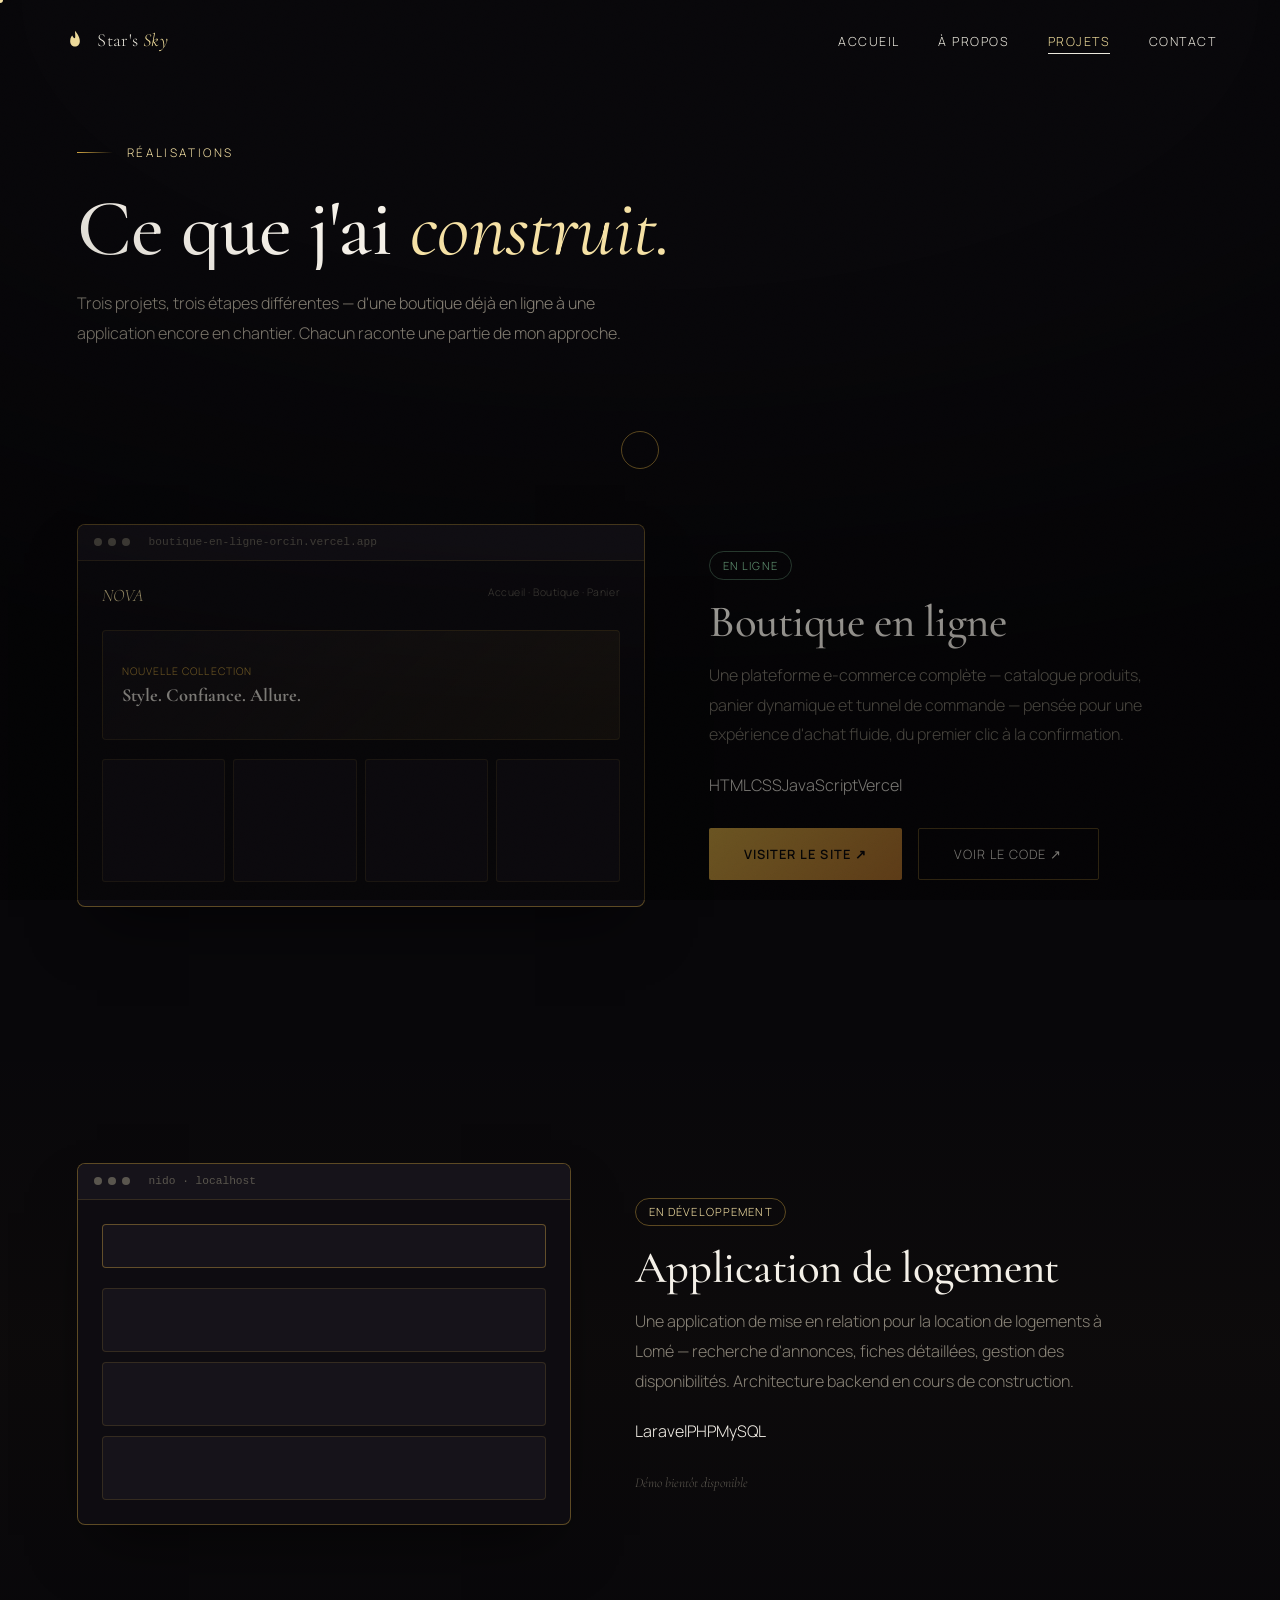
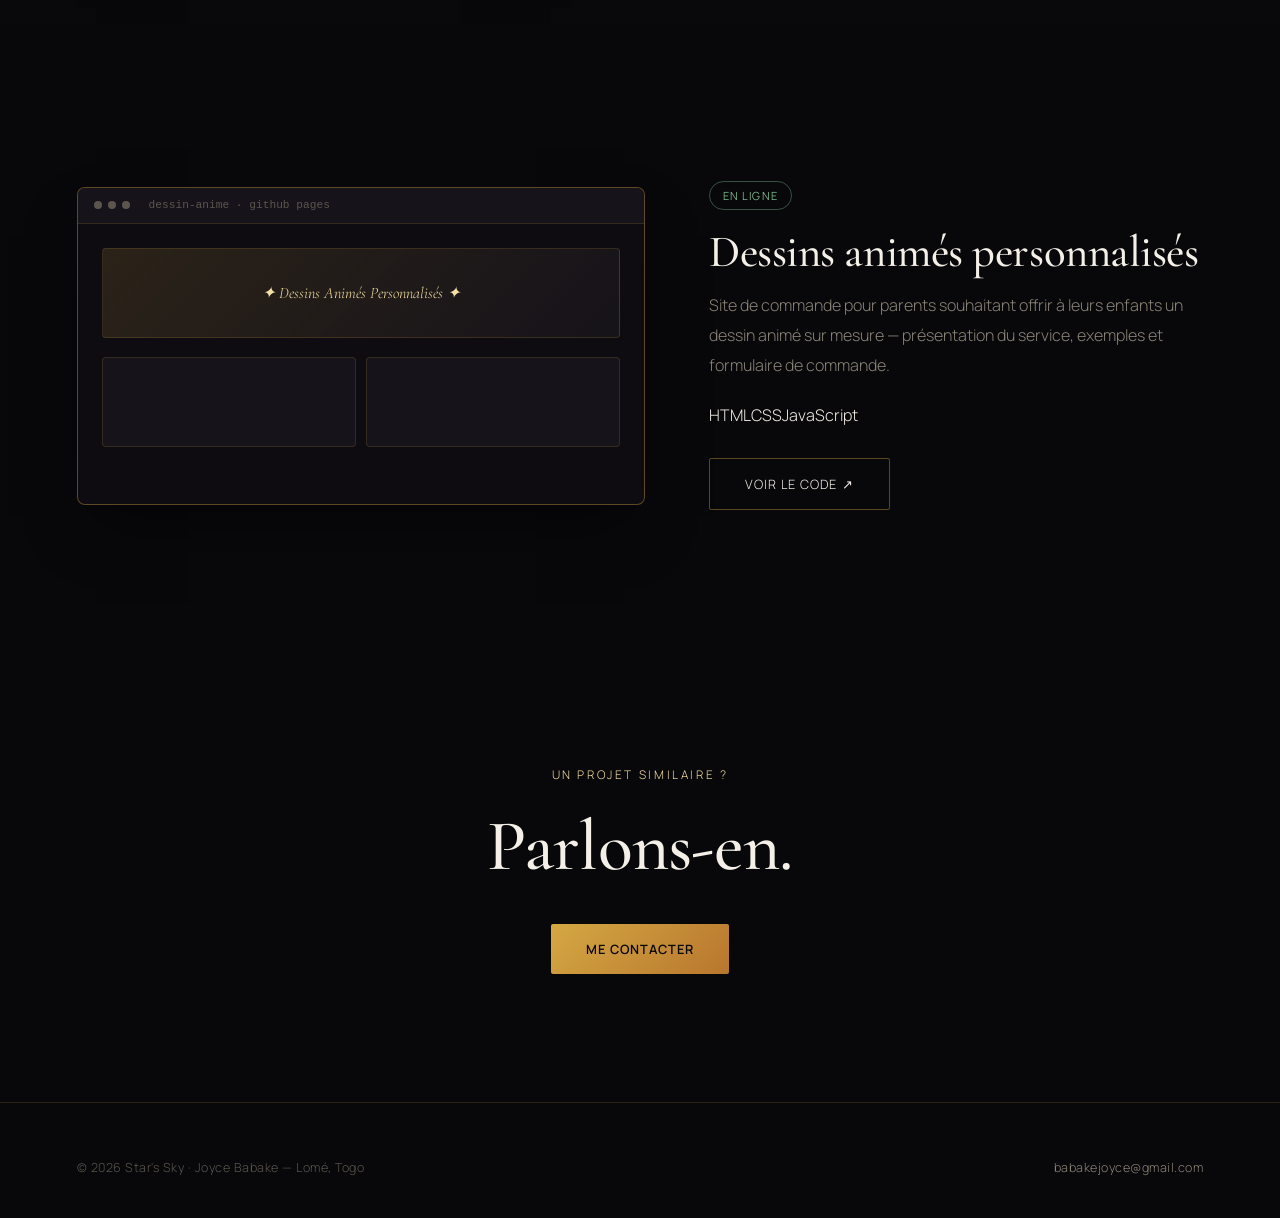
==== projets.html @ 4c0c5c1c "premier commit" ====
<!DOCTYPE html>
<html lang="fr">
<head>
<meta charset="UTF-8">
<meta name="viewport" content="width=device-width, initial-scale=1.0">
<title>Projets — Star's Sky · Joyce Babake</title>
<link rel="stylesheet" href="css/main.css">
</head>
<body>

<div class="grain"></div>
<div class="vignette"></div>
<div class="cursor-dot"></div>
<div class="cursor-ring"></div>
<div class="page-transition"><span class="page-transition-mark">✦</span></div>

<nav class="nav">
  <a href="index.html" class="nav-mark" data-transition>
    <span class="nav-mark-glyph">
      <svg viewBox="0 0 100 100" fill="none">
        <path d="M50 8C50 8 72 32 72 54C72 70 62 80 50 80C38 80 28 70 28 54C28 38 38 30 38 30C38 30 42 42 48 42C54 42 50 22 50 8Z" fill="url(#navgrad3)"/>
        <defs><linearGradient id="navgrad3" x1="28" y1="8" x2="72" y2="80"><stop stop-color="#f5e1a4"/><stop offset="1" stop-color="#b8762e"/></linearGradient></defs>
      </svg>
    </span>
    <span class="nav-mark-text">Star's <em>Sky</em></span>
  </a>
  <ul class="nav-links">
    <li><a href="index.html" data-transition>Accueil</a></li>
    <li><a href="apropos.html" data-transition>À propos</a></li>
    <li><a href="projets.html" data-transition class="active">Projets</a></li>
    <li><a href="contact.html" data-transition>Contact</a></li>
  </ul>
  <button class="nav-burger" aria-label="Menu"><span></span><span></span><span></span></button>
</nav>

<div class="mobile-menu">
  <a href="index.html" data-transition>Accueil</a>
  <a href="apropos.html" data-transition>À propos</a>
  <a href="projets.html" data-transition>Projets</a>
  <a href="contact.html" data-transition>Contact</a>
</div>

<header class="page-hero">
  <div class="eyebrow r" data-delay="100">Réalisations</div>
  <h1 class="display page-hero-title r-mask">
    <span class="line">Ce que j'ai <em>construit.</em></span>
  </h1>
  <p class="lede page-hero-sub r" data-delay="300" style="max-width:560px; margin-top:1.2rem;">
    Trois projets, trois étapes différentes — d'une boutique déjà en ligne à une application encore en chantier. Chacun raconte une partie de mon approche.
  </p>
</header>

<!-- PROJET 1 — BOUTIQUE -->
<section class="section project-feature">
  <div class="project-grid r">
    <div class="project-visual">
      <div class="browser-mock">
        <div class="browser-bar">
          <span class="browser-dot"></span><span class="browser-dot"></span><span class="browser-dot"></span>
          <span class="browser-url">boutique-en-ligne-orcin.vercel.app</span>
        </div>
        <div class="browser-body shop-mock">
          <div class="shop-mock-nav">
            <span class="shop-mock-logo">NOVA</span>
            <span class="shop-mock-links">Accueil · Boutique · Panier</span>
          </div>
          <div class="shop-mock-hero">
            <div class="shop-mock-hero-text">
              <span>Nouvelle collection</span>
              <strong>Style. Confiance. Allure.</strong>
            </div>
          </div>
          <div class="shop-mock-grid">
            <span></span><span></span><span></span><span></span>
          </div>
        </div>
      </div>
    </div>
    <div class="project-info">
      <span class="project-status status-live">En ligne</span>
      <h2 class="display project-title">Boutique en ligne</h2>
      <p class="lede">
        Une plateforme e-commerce complète — catalogue produits, panier dynamique et tunnel de commande — pensée pour une expérience d'achat fluide, du premier clic à la confirmation.
      </p>
      <div class="tag-row project-tags">
        <span class="tag">HTML</span><span class="tag">CSS</span><span class="tag">JavaScript</span><span class="tag">Vercel</span>
      </div>
      <div class="project-links">
        <a href="https://boutique-en-ligne-orcin.vercel.app/" target="_blank" class="btn btn-fill magnetic"><span>Visiter le site ↗</span></a>
        <a href="https://github.com/babakejoyce-wq/boutique-en-ligne" target="_blank" class="btn btn-line magnetic">Voir le code ↗</a>
      </div>
    </div>
  </div>
</section>

<!-- PROJET 2 — LOGEMENT -->
<section class="section project-feature alt">
  <div class="project-grid reverse r">
    <div class="project-info">
      <span class="project-status status-progress">En développement</span>
      <h2 class="display project-title">Application de logement</h2>
      <p class="lede">
        Une application de mise en relation pour la location de logements à Lomé — recherche d'annonces, fiches détaillées, gestion des disponibilités. Architecture backend en cours de construction.
      </p>
      <div class="tag-row project-tags">
        <span class="tag">Laravel</span><span class="tag">PHP</span><span class="tag">MySQL</span>
      </div>
      <div class="project-links">
        <span class="project-soon">Démo bientôt disponible</span>
      </div>
    </div>
    <div class="project-visual">
      <div class="browser-mock">
        <div class="browser-bar">
          <span class="browser-dot"></span><span class="browser-dot"></span><span class="browser-dot"></span>
          <span class="browser-url">nido · localhost</span>
        </div>
        <div class="browser-body housing-mock">
          <div class="housing-mock-search"></div>
          <div class="housing-mock-cards">
            <span></span><span></span><span></span>
          </div>
        </div>
      </div>
    </div>
  </div>
</section>

<!-- PROJET 3 — DESSINS ANIMÉS -->
<section class="section project-feature">
  <div class="project-grid r">
    <div class="project-visual">
      <div class="browser-mock">
        <div class="browser-bar">
          <span class="browser-dot"></span><span class="browser-dot"></span><span class="browser-dot"></span>
          <span class="browser-url">dessin-anime · github pages</span>
        </div>
        <div class="browser-body cartoon-mock">
          <div class="cartoon-mock-hero">
            <span>✦ Dessins Animés Personnalisés ✦</span>
          </div>
          <div class="cartoon-mock-grid">
            <span></span><span></span>
          </div>
        </div>
      </div>
    </div>
    <div class="project-info">
      <span class="project-status status-live">En ligne</span>
      <h2 class="display project-title">Dessins animés personnalisés</h2>
      <p class="lede">
        Site de commande pour parents souhaitant offrir à leurs enfants un dessin animé sur mesure — présentation du service, exemples et formulaire de commande.
      </p>
      <div class="tag-row project-tags">
        <span class="tag">HTML</span><span class="tag">CSS</span><span class="tag">JavaScript</span>
      </div>
      <div class="project-links">
        <a href="https://github.com/babakejoyce-wq/dessin-anime" target="_blank" class="btn btn-line magnetic">Voir le code ↗</a>
      </div>
    </div>
  </div>
</section>

<!-- CTA -->
<section class="section cta-final">
  <div class="cta-final-inner r">
    <div class="eyebrow center">Un projet similaire ?</div>
    <h2 class="display cta-final-title">Parlons-en.</h2>
    <a href="contact.html" class="btn btn-fill magnetic" data-transition><span>Me contacter</span></a>
  </div>
</section>

<footer class="site-footer">
  <span>© 2026 Star's Sky · Joyce Babake — Lomé, Togo</span>
  <a href="mailto:babakejoyce@gmail.com">babakejoyce@gmail.com</a>
</footer>

<style>
  .page-hero { padding: clamp(8rem, 16vh, 11rem) clamp(1.5rem, 6vw, 5rem) 3rem; }
  .page-hero-title { font-size: clamp(2.6rem, 7vw, 5rem); }

  .project-feature.alt { background: linear-gradient(180deg, transparent, rgba(212,168,67,0.025), transparent); }

  .project-grid {
    display: grid;
    grid-template-columns: 1.15fr 1fr;
    gap: clamp(2rem, 5vw, 4rem);
    align-items: center;
  }
  .project-grid.reverse { grid-template-columns: 1fr 1.15fr; }
  .project-grid.reverse .project-info { order: 2; }
  .project-grid.reverse .project-visual { order: 1; }

  .project-status {
    display: inline-block;
    font-size: 0.7rem;
    letter-spacing: 0.1em;
    text-transform: uppercase;
    padding: 0.35rem 0.8rem;
    border-radius: 20px;
    margin-bottom: 1.2rem;
  }
  .status-live { color: #8fd9a8; border: 1px solid rgba(143,217,168,0.35); }
  .status-progress { color: var(--gold-light); border: 1px solid var(--line-bright); }

  .project-title { font-size: clamp(1.9rem, 4vw, 2.8rem); margin-bottom: 1rem; }
  .project-info .lede { margin-bottom: 1.5rem; max-width: 480px; }
  .project-tags { margin-bottom: 2rem; }
  .project-links { display: flex; gap: 1rem; flex-wrap: wrap; }
  .project-soon { font-size: 0.85rem; color: var(--smoke-dim); font-style: italic; font-family: var(--serif); }

  /* MOCKUPS NAVIGATEUR */
  .browser-mock {
    border: 1px solid var(--line-bright);
    border-radius: 8px;
    overflow: hidden;
    background: var(--void-2);
    box-shadow: 0 30px 60px -20px rgba(0,0,0,0.6);
    transition: transform 0.5s var(--ease);
  }
  .browser-mock:hover { transform: translateY(-6px); }
  .browser-bar {
    display: flex; align-items: center; gap: 6px;
    padding: 0.7rem 1rem;
    background: var(--void-3);
    border-bottom: 1px solid var(--line);
  }
  .browser-dot { width: 8px; height: 8px; border-radius: 50%; background: var(--smoke-dim); }
  .browser-url {
    margin-left: 0.8rem;
    font-size: 0.7rem;
    color: var(--smoke-dim);
    font-family: monospace;
  }
  .browser-body { padding: 1.5rem; min-height: 280px; }

  /* Shop mock */
  .shop-mock-nav { display: flex; justify-content: space-between; margin-bottom: 1.5rem; }
  .shop-mock-logo { font-family: var(--serif); font-style: italic; color: var(--gold-light); font-size: 1.1rem; }
  .shop-mock-links { font-size: 0.65rem; color: var(--smoke-dim); letter-spacing: 0.05em; }
  .shop-mock-hero {
    height: 110px;
    border-radius: 4px;
    background: linear-gradient(135deg, var(--void-3), rgba(212,168,67,0.1));
    display: flex; align-items: center; padding: 0 1.2rem;
    margin-bottom: 1.2rem;
    border: 1px solid var(--line);
  }
  .shop-mock-hero-text { display: flex; flex-direction: column; gap: 6px; }
  .shop-mock-hero-text span { font-size: 0.65rem; color: var(--gold); letter-spacing: 0.1em; text-transform: uppercase; }
  .shop-mock-hero-text strong { font-family: var(--serif); font-size: 1.15rem; color: var(--bone); }
  .shop-mock-grid { display: grid; grid-template-columns: repeat(4, 1fr); gap: 8px; }
  .shop-mock-grid span { aspect-ratio: 1; background: var(--void-3); border-radius: 3px; border: 1px solid var(--line); }

  /* Housing mock */
  .housing-mock-search {
    height: 44px;
    border-radius: 4px;
    background: var(--void-3);
    border: 1px solid var(--line-bright);
    margin-bottom: 1.3rem;
  }
  .housing-mock-cards { display: grid; gap: 10px; }
  .housing-mock-cards span {
    height: 64px;
    background: var(--void-3);
    border-radius: 4px;
    border: 1px solid var(--line);
    display: block;
  }

  /* Cartoon mock */
  .cartoon-mock-hero {
    height: 90px;
    border-radius: 4px;
    background: linear-gradient(135deg, rgba(212,168,67,0.15), var(--void-3));
    border: 1px solid var(--line);
    display: flex; align-items: center; justify-content: center;
    margin-bottom: 1.2rem;
    font-family: var(--serif);
    font-style: italic;
    color: var(--gold-light);
    text-align: center;
    font-size: 1rem;
    padding: 0 1rem;
  }
  .cartoon-mock-grid { display: grid; grid-template-columns: 1fr 1fr; gap: 10px; }
  .cartoon-mock-grid span { height: 90px; background: var(--void-3); border-radius: 4px; border: 1px solid var(--line); }

  .cta-final { text-align: center; }
  .cta-final-inner { max-width: 700px; margin: 0 auto; }
  .cta-final-title { font-size: clamp(2.5rem, 6vw, 4.5rem); margin: 1rem 0 2.5rem; }

  @media (max-width: 860px) {
    .project-grid, .project-grid.reverse {
      grid-template-columns: 1fr;
    }
    .project-grid.reverse .project-info,
    .project-grid.reverse .project-visual { order: unset; }
    .project-visual { order: -1; }
  }
</style>

<script src="js/main.js"></script>
</body>
</html>
---- css/main.css ----
/* ============================================
   STAR'S SKY — Système de design
   Joyce Babake · Développeuse Web
   ============================================ */

@import url('https://fonts.googleapis.com/css2?family=Cormorant+Garamond:ital,wght@0,400;0,500;0,600;1,400&family=Manrope:wght@300;400;500;600;700;800&display=swap');

:root {
  /* Palette — héritée du logo Star's Sky */
  --void: #08070a;
  --void-2: #0e0c11;
  --void-3: #16131a;
  --ember-deep: #6b4a1e;
  --ember: #b8762e;
  --gold: #d4a843;
  --gold-light: #f5e1a4;
  --gold-pale: #fdf3dc;
  --bone: #f4f0e8;
  --smoke: #8a8478;
  --smoke-dim: #5a564e;
  --line: rgba(212, 168, 67, 0.16);
  --line-bright: rgba(212, 168, 67, 0.4);
  --glass: rgba(212, 168, 67, 0.04);

  --serif: 'Cormorant Garamond', serif;
  --sans: 'Manrope', sans-serif;

  --ease: cubic-bezier(0.16, 1, 0.3, 1);
  --ease-soft: cubic-bezier(0.4, 0, 0.2, 1);
}

* { margin: 0; padding: 0; box-sizing: border-box; }

html {
  scroll-behavior: smooth;
}

body {
  background: var(--void);
  color: var(--bone);
  font-family: var(--sans);
  font-weight: 300;
  overflow-x: hidden;
  cursor: none;
}

@media (max-width: 860px), (hover: none) {
  body { cursor: auto; }
}

a { color: inherit; }

::selection {
  background: var(--gold);
  color: var(--void);
}

/* ============================================
   GRAIN & ATMOSPHÈRE
   ============================================ */
.grain {
  position: fixed; inset: 0;
  z-index: 2;
  pointer-events: none;
  opacity: 0.035;
  background-image: url("data:image/svg+xml,%3Csvg xmlns='http://www.w3.org/2000/svg' width='200' height='200'%3E%3Cfilter id='n'%3E%3CfeTurbulence type='fractalNoise' baseFrequency='0.9' numOctaves='2' stitchTiles='stitch'/%3E%3C/filter%3E%3Crect width='100%25' height='100%25' filter='url(%23n)'/%3E%3C/svg%3E");
  mix-blend-mode: overlay;
}

.vignette {
  position: fixed; inset: 0;
  z-index: 1;
  pointer-events: none;
  background: radial-gradient(ellipse 120% 80% at 50% 0%, transparent 40%, rgba(0,0,0,0.5) 100%);
}

/* ============================================
   CURSEUR MAGNÉTIQUE
   ============================================ */
.cursor-dot {
  width: 6px; height: 6px;
  background: var(--gold-light);
  border-radius: 50%;
  position: fixed; top: 0; left: 0;
  pointer-events: none;
  z-index: 10000;
  transform: translate(-50%, -50%);
  transition: opacity 0.2s;
}
.cursor-ring {
  width: 38px; height: 38px;
  border: 1px solid var(--line-bright);
  border-radius: 50%;
  position: fixed; top: 0; left: 0;
  pointer-events: none;
  z-index: 9999;
  transform: translate(-50%, -50%);
  transition: width 0.3s var(--ease-soft), height 0.3s var(--ease-soft), border-color 0.3s, background 0.3s;
}
.cursor-ring.hover {
  width: 64px; height: 64px;
  background: rgba(212, 168, 67, 0.08);
  border-color: var(--gold);
}
.cursor-ring.text-hover {
  width: 4px; height: 4px;
  border: none;
  background: var(--gold);
}

@media (max-width: 860px), (hover: none) {
  .cursor-dot, .cursor-ring { display: none; }
}

/* ============================================
   NAVIGATION
   ============================================ */
.nav {
  position: fixed; top: 0; left: 0; right: 0;
  z-index: 500;
  display: flex; justify-content: space-between; align-items: center;
  padding: 1.8rem clamp(1.5rem, 5vw, 4rem);
  mix-blend-mode: difference;
}

.nav-mark {
  display: flex; align-items: center; gap: 0.7rem;
  text-decoration: none;
  z-index: 2;
}
.nav-mark-glyph {
  width: 22px; height: 22px;
  position: relative;
}
.nav-mark-glyph svg { width: 100%; height: 100%; }
.nav-mark-text {
  font-family: var(--serif);
  font-size: 1.15rem;
  letter-spacing: 0.02em;
  color: var(--bone);
}
.nav-mark-text em {
  font-style: italic;
  color: var(--gold-light);
}

.nav-links {
  display: flex; gap: clamp(1.2rem, 3vw, 2.6rem);
  list-style: none;
}
.nav-links a {
  text-decoration: none;
  color: var(--bone);
  font-size: 0.78rem;
  letter-spacing: 0.12em;
  text-transform: uppercase;
  position: relative;
  padding-bottom: 4px;
}
.nav-links a::after {
  content: '';
  position: absolute; left: 0; bottom: 0;
  width: 100%; height: 1px;
  background: var(--bone);
  transform: scaleX(0);
  transform-origin: right;
  transition: transform 0.45s var(--ease);
}
.nav-links a:hover::after,
.nav-links a.active::after {
  transform: scaleX(1);
  transform-origin: left;
}
.nav-links a.active { color: var(--gold-light); }

.nav-burger {
  display: none;
  width: 26px; height: 18px;
  position: relative;
  cursor: pointer;
  z-index: 2;
  background: none; border: none;
}
.nav-burger span {
  position: absolute; left: 0; right: 0;
  height: 1px; background: var(--bone);
  transition: all 0.3s var(--ease);
}
.nav-burger span:nth-child(1) { top: 0; }
.nav-burger span:nth-child(2) { top: 50%; transform: translateY(-50%); }
.nav-burger span:nth-child(3) { bottom: 0; }

@media (max-width: 760px) {
  .nav-links { display: none; }
  .nav-burger { display: block; }
}

/* ============================================
   MENU MOBILE PLEIN ÉCRAN
   ============================================ */
.mobile-menu {
  position: fixed; inset: 0;
  background: var(--void);
  z-index: 450;
  display: flex; flex-direction: column;
  justify-content: center;
  padding: 2rem clamp(1.5rem, 8vw, 4rem);
  transform: translateY(-100%);
  transition: transform 0.6s var(--ease);
}
.mobile-menu.open { transform: translateY(0); }
.mobile-menu a {
  font-family: var(--serif);
  font-size: 2.4rem;
  text-decoration: none;
  color: var(--bone);
  padding: 0.5rem 0;
  border-bottom: 1px solid var(--line);
  opacity: 0;
  transform: translateY(20px);
  transition: all 0.5s var(--ease);
}
.mobile-menu.open a {
  opacity: 1;
  transform: translateY(0);
}
.mobile-menu a:nth-child(1) { transition-delay: 0.1s; }
.mobile-menu a:nth-child(2) { transition-delay: 0.16s; }
.mobile-menu a:nth-child(3) { transition-delay: 0.22s; }
.mobile-menu a:nth-child(4) { transition-delay: 0.28s; }
.mobile-menu a:nth-child(5) { transition-delay: 0.34s; }

/* ============================================
   UTILITAIRES TYPO
   ============================================ */
.eyebrow {
  display: flex; align-items: center; gap: 14px;
  font-size: 0.74rem;
  letter-spacing: 0.22em;
  text-transform: uppercase;
  color: var(--gold-light);
  margin-bottom: 1.6rem;
}
.eyebrow::before {
  content: '';
  width: 36px; height: 1px;
  background: linear-gradient(90deg, var(--gold), transparent);
}
.eyebrow.center { justify-content: center; }
.eyebrow.center::before { display: none; }

.display {
  font-family: var(--serif);
  font-weight: 500;
  letter-spacing: -0.01em;
  line-height: 1.04;
}
.display em {
  font-style: italic;
  font-weight: 400;
  color: var(--gold-light);
}

.lede {
  color: var(--smoke);
  line-height: 1.85;
  font-weight: 300;
}

/* ============================================
   BOUTONS
   ============================================ */
.btn {
  display: inline-flex; align-items: center; gap: 12px;
  font-family: var(--sans);
  font-size: 0.8rem;
  letter-spacing: 0.08em;
  text-transform: uppercase;
  text-decoration: none;
  cursor: pointer;
  border: none;
  background: none;
  transition: gap 0.3s var(--ease);
}
.btn-fill {
  padding: 1rem 2.2rem;
  background: linear-gradient(135deg, var(--gold) 0%, var(--ember) 100%);
  color: var(--void);
  font-weight: 600;
  border-radius: 2px;
  position: relative;
  overflow: hidden;
}
.btn-fill span { position: relative; z-index: 1; }
.btn-fill::before {
  content: '';
  position: absolute; inset: 0;
  background: linear-gradient(135deg, var(--gold-light), var(--gold));
  transform: translateX(-101%);
  transition: transform 0.45s var(--ease);
}
.btn-fill:hover::before { transform: translateX(0); }
.btn-fill:hover { gap: 16px; }

.btn-line {
  padding: 1rem 2.2rem;
  border: 1px solid var(--line-bright);
  color: var(--bone);
  border-radius: 2px;
  transition: border-color 0.3s, color 0.3s, gap 0.3s var(--ease);
}
.btn-line:hover { border-color: var(--gold); color: var(--gold-light); gap: 16px; }

.btn-ghost {
  color: var(--gold-light);
  font-weight: 500;
  border-bottom: 1px solid transparent;
}
.btn-ghost:hover { gap: 16px; border-color: var(--gold-light); }

/* ============================================
   SECTIONS
   ============================================ */
.section {
  padding: clamp(5rem, 10vw, 9rem) clamp(1.5rem, 6vw, 5rem);
  position: relative;
}
.section-head {
  max-width: 720px;
  margin-bottom: clamp(2.5rem, 6vw, 4.5rem);
}
.section-head.center { margin-left: auto; margin-right: auto; text-align: center; }

/* ============================================
   REVEAL ON SCROLL
   ============================================ */
.r {
  opacity: 0;
  transform: translateY(40px);
  transition: opacity 0.9s var(--ease), transform 0.9s var(--ease);
}
.r.in { opacity: 1; transform: translateY(0); }
.r-mask {
  overflow: hidden;
}
.r-mask span, .r-mask .line {
  display: block;
  transform: translateY(110%);
  transition: transform 0.9s var(--ease);
}
.r-mask.in span, .r-mask.in .line {
  transform: translateY(0);
}

/* ============================================
   FOOTER
   ============================================ */
.site-footer {
  padding: 3.5rem clamp(1.5rem, 6vw, 5rem) 2.5rem;
  border-top: 1px solid var(--line);
  display: flex; justify-content: space-between; align-items: center;
  flex-wrap: wrap; gap: 1.5rem;
  font-size: 0.78rem;
  color: var(--smoke-dim);
  letter-spacing: 0.04em;
}
.site-footer a { color: var(--smoke); text-decoration: none; transition: color 0.3s; }
.site-footer a:hover { color: var(--gold-light); }

/* ============================================
   PAGE TRANSITION OVERLAY
   ============================================ */
.page-transition {
  position: fixed; inset: 0;
  background: var(--void);
  z-index: 9000;
  display: flex; align-items: center; justify-content: center;
  pointer-events: none;
  transform: translateY(0);
}
.page-transition.entering { animation: revealUp 0.8s var(--ease) forwards; }
.page-transition.leaving { animation: revealDown 0.6s var(--ease) forwards; }
@keyframes revealUp { from { transform: translateY(0); } to { transform: translateY(-100%); } }
@keyframes revealDown { from { transform: translateY(100%); } to { transform: translateY(0); } }
.page-transition-mark {
  font-family: var(--serif);
  font-style: italic;
  font-size: 1.4rem;
  color: var(--gold-light);
  opacity: 0.8;
}

/* ============================================
   RESPONSIVE BASE
   ============================================ */
@media (max-width: 560px) {
  .eyebrow { font-size: 0.68rem; letter-spacing: 0.16em; }
}

@media (prefers-reduced-motion: reduce) {
  *, *::before, *::after {
    animation-duration: 0.01ms !important;
    transition-duration: 0.01ms !important;
  }
}
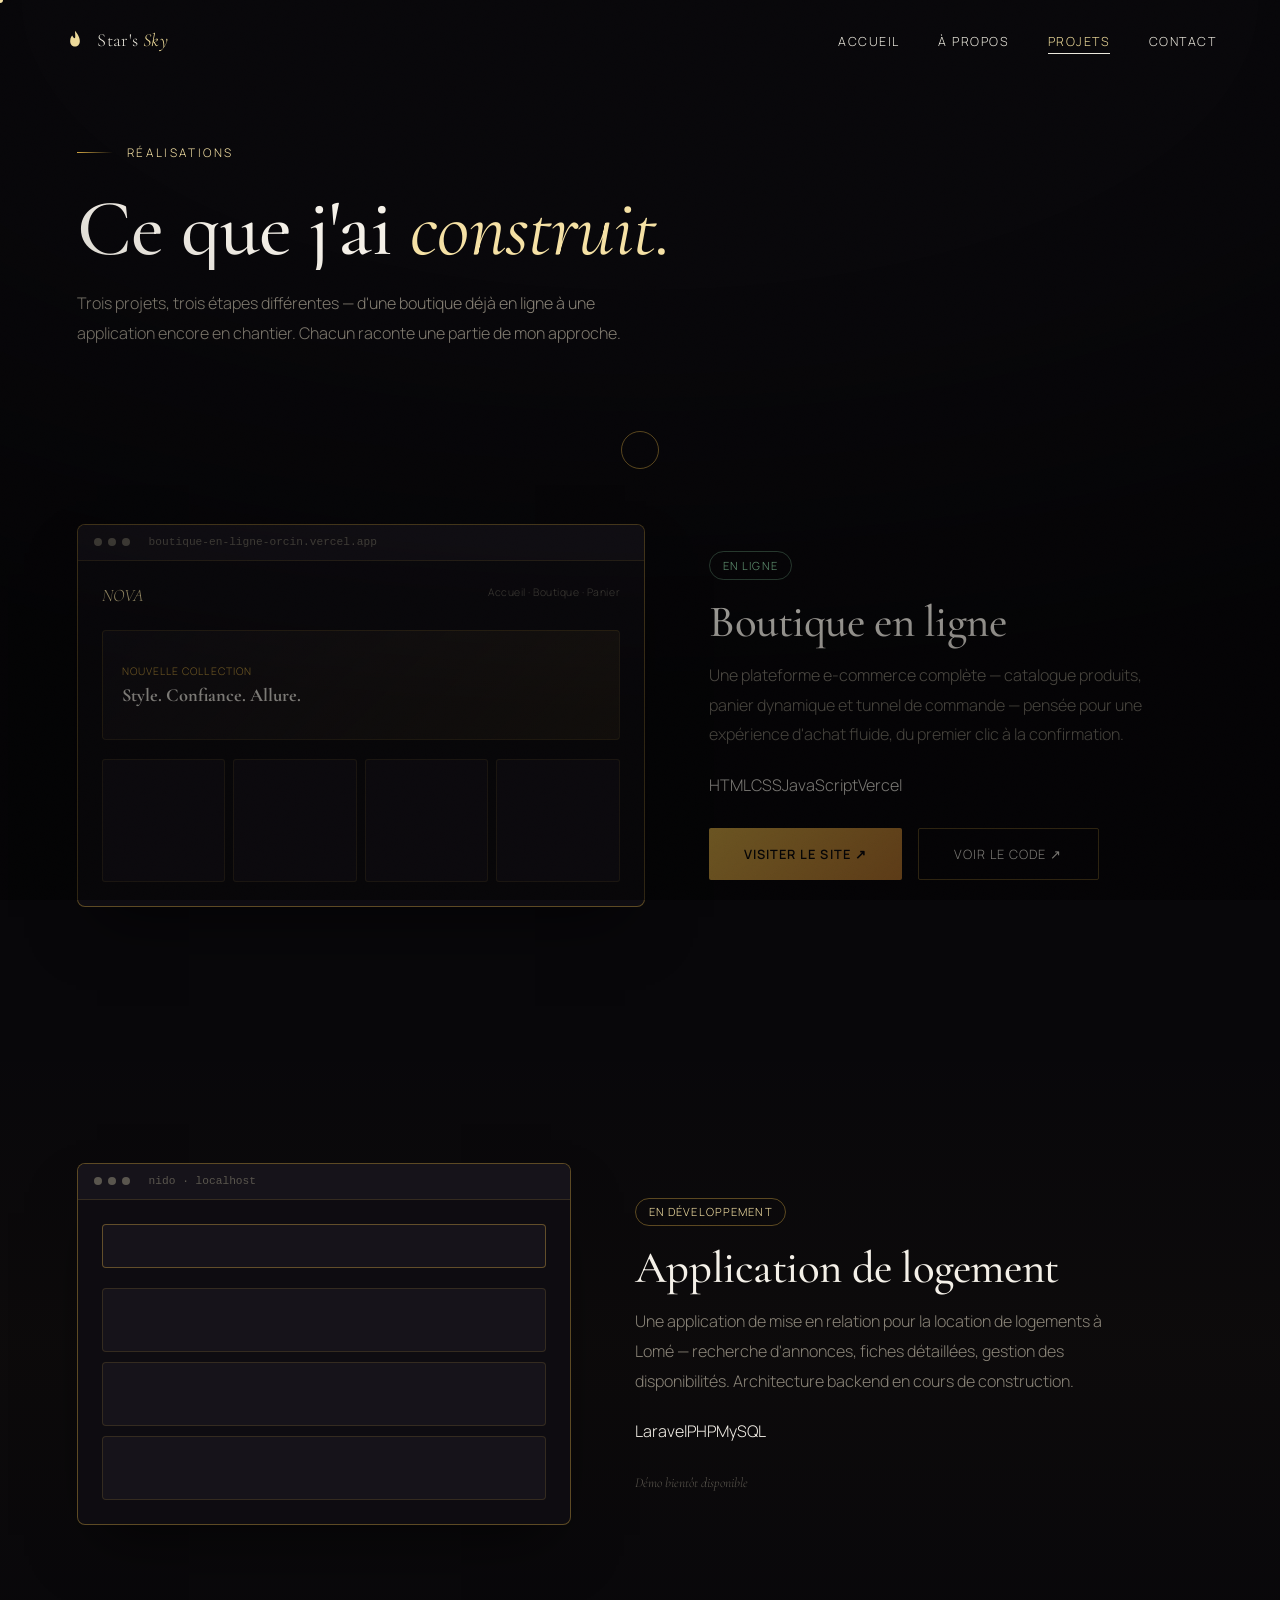
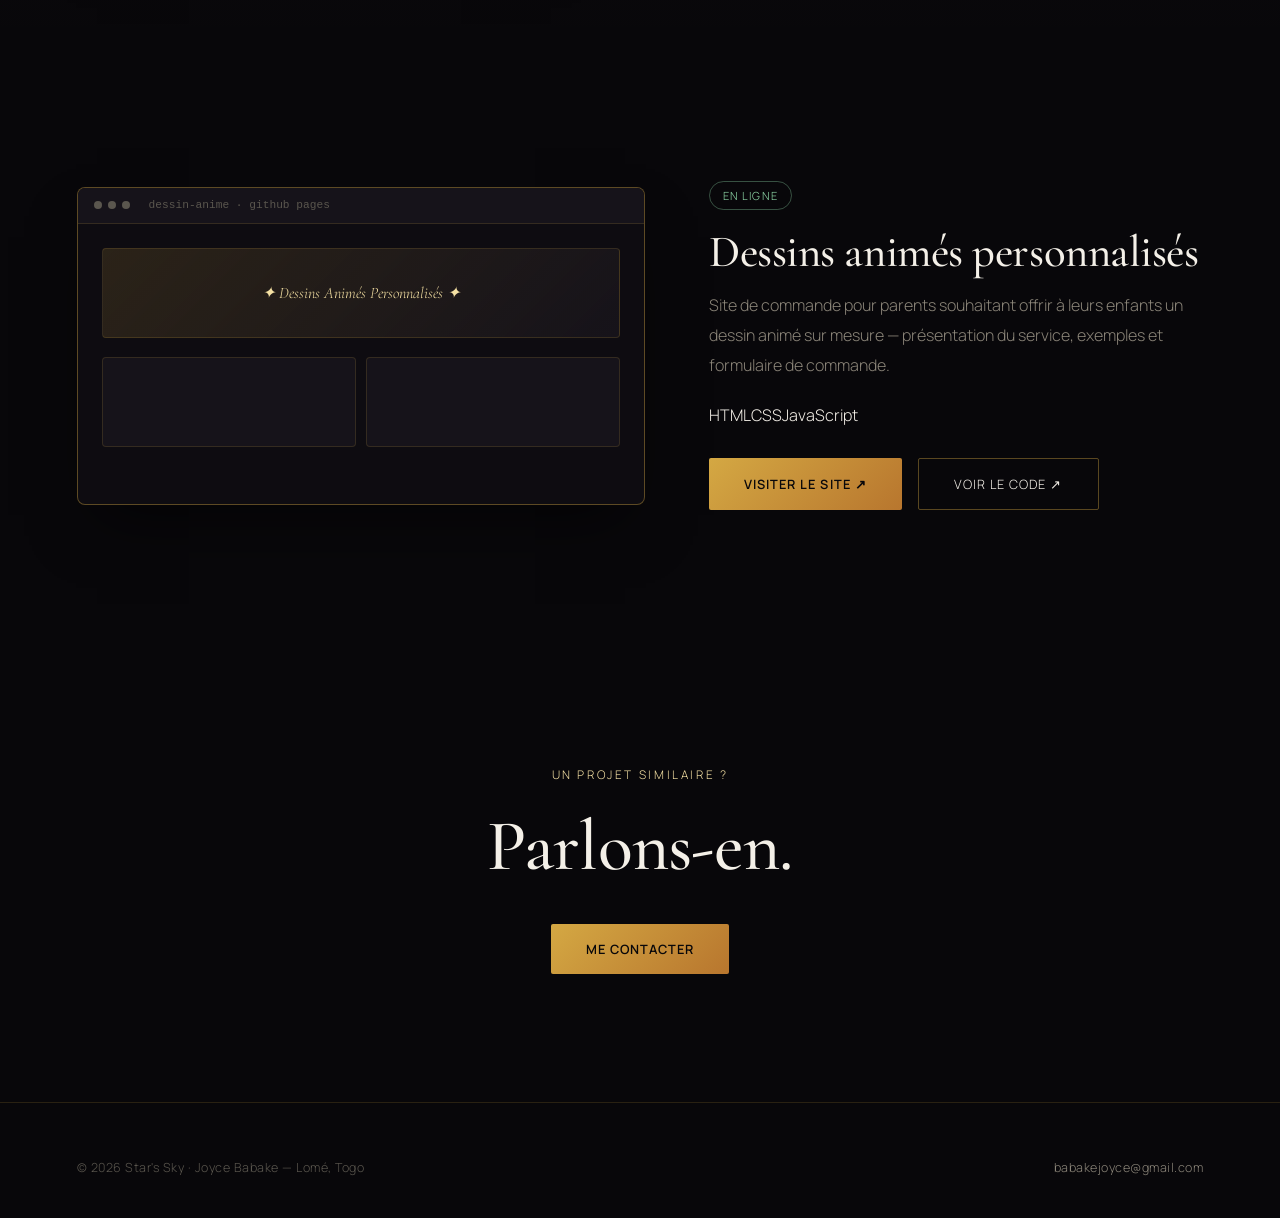
==== commit cd8b53a9: "Ajouter un bouton de visite du site de dessin anime" ====
--- a/projets.html
+++ b/projets.html
@@ -155,7 +155,8 @@
         <span class="tag">HTML</span><span class="tag">CSS</span><span class="tag">JavaScript</span>
       </div>
       <div class="project-links">
-        <a href="https://github.com/babakejoyce-wq/dessin-anime" target="_blank" class="btn btn-line magnetic">Voir le code ↗</a>
+        <a href="https://dessin-anime-personnalis-e.vercel.app/" target="_blank" class="btn btn-fill magnetic"><span>Visiter le site ↗</span></a>
+        <a href="https://github.com/babakejoyce-wq/dessin-anime_personnalis-e" target="_blank" class="btn btn-line magnetic">Voir le code ↗</a>
       </div>
     </div>
   </div>
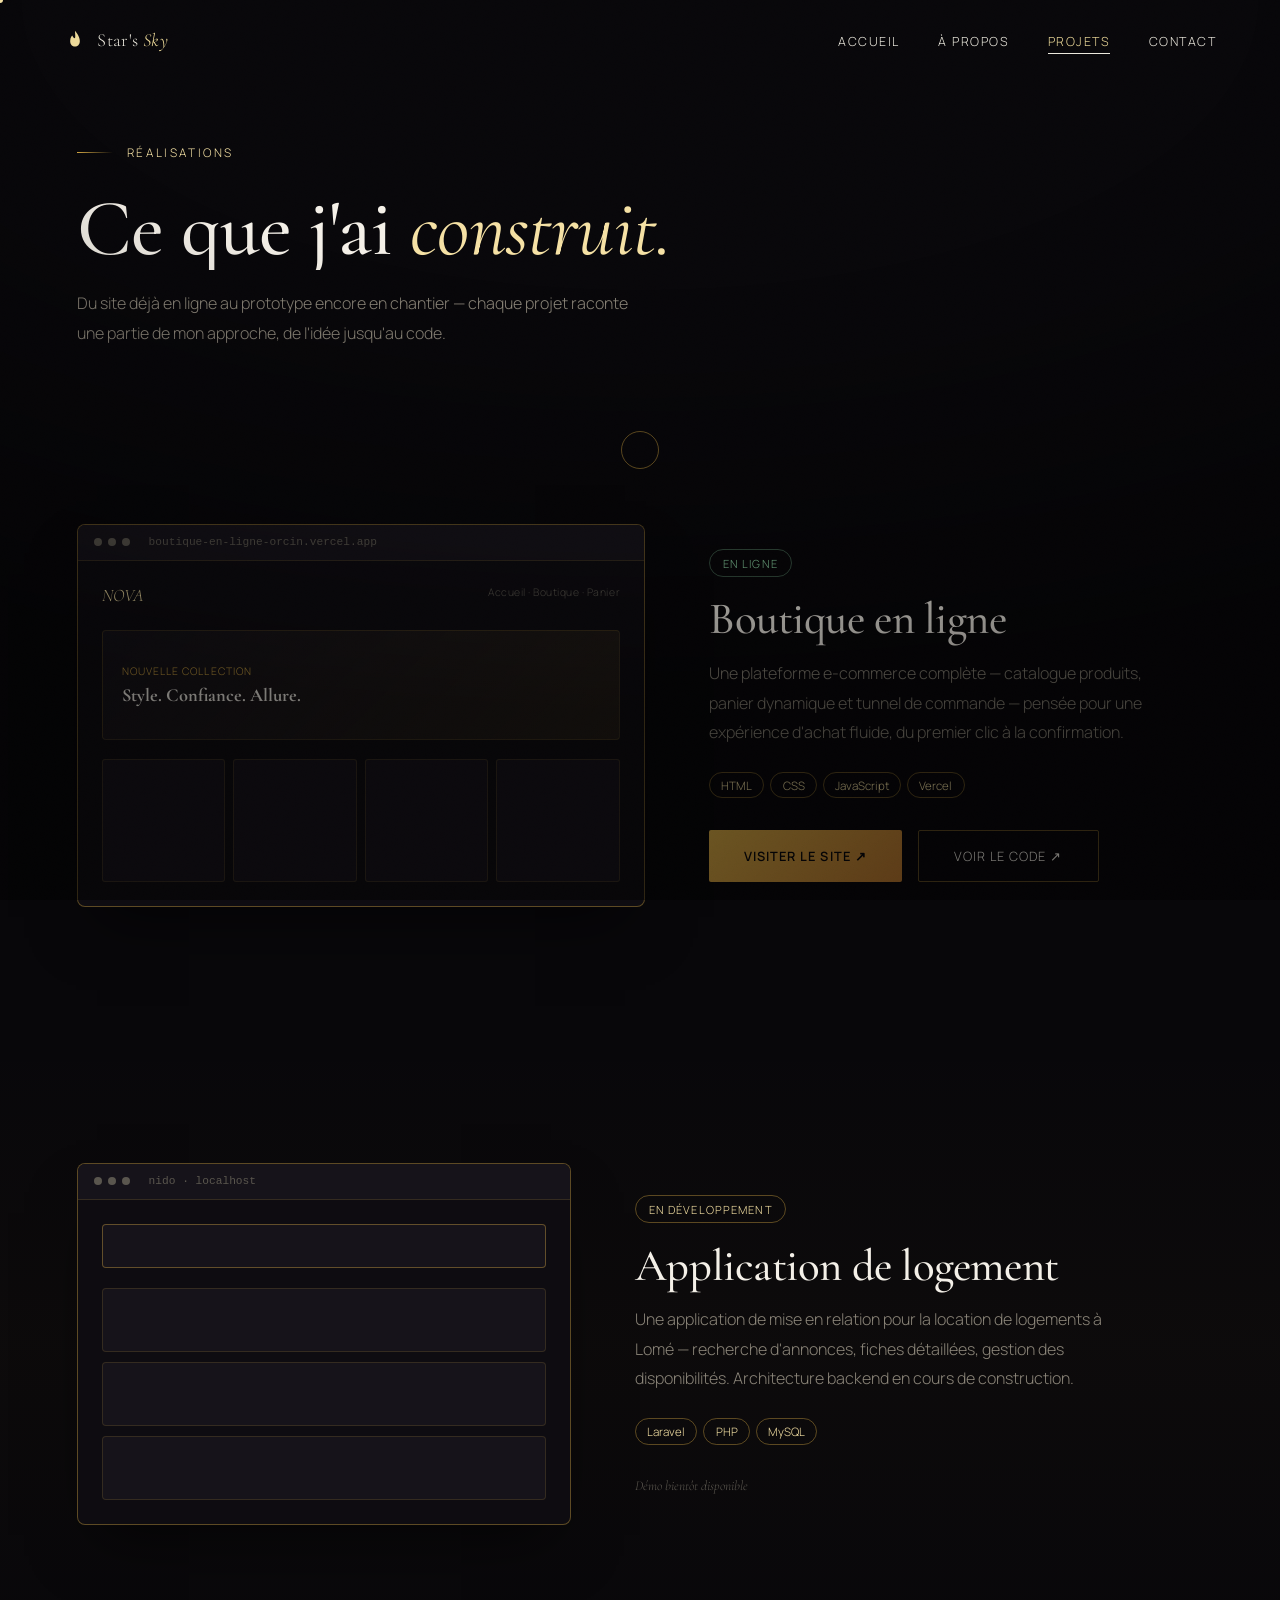
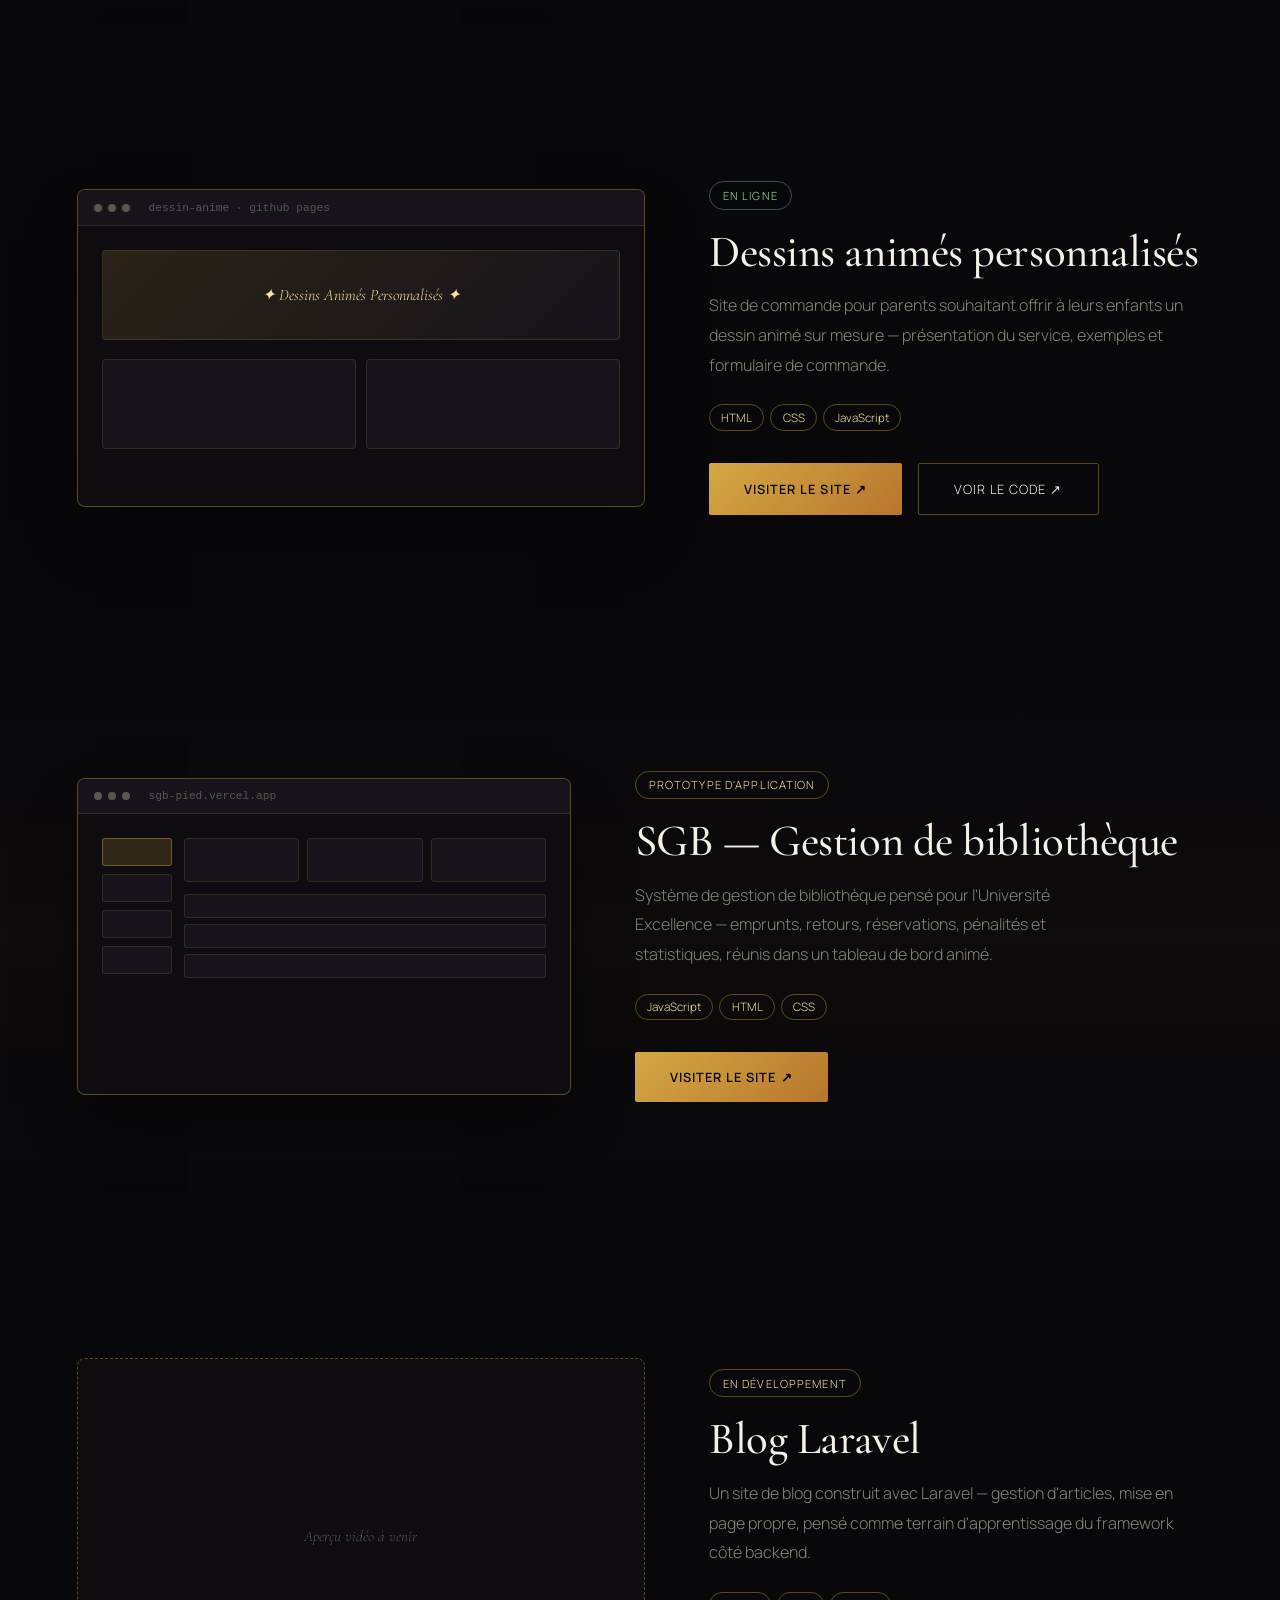
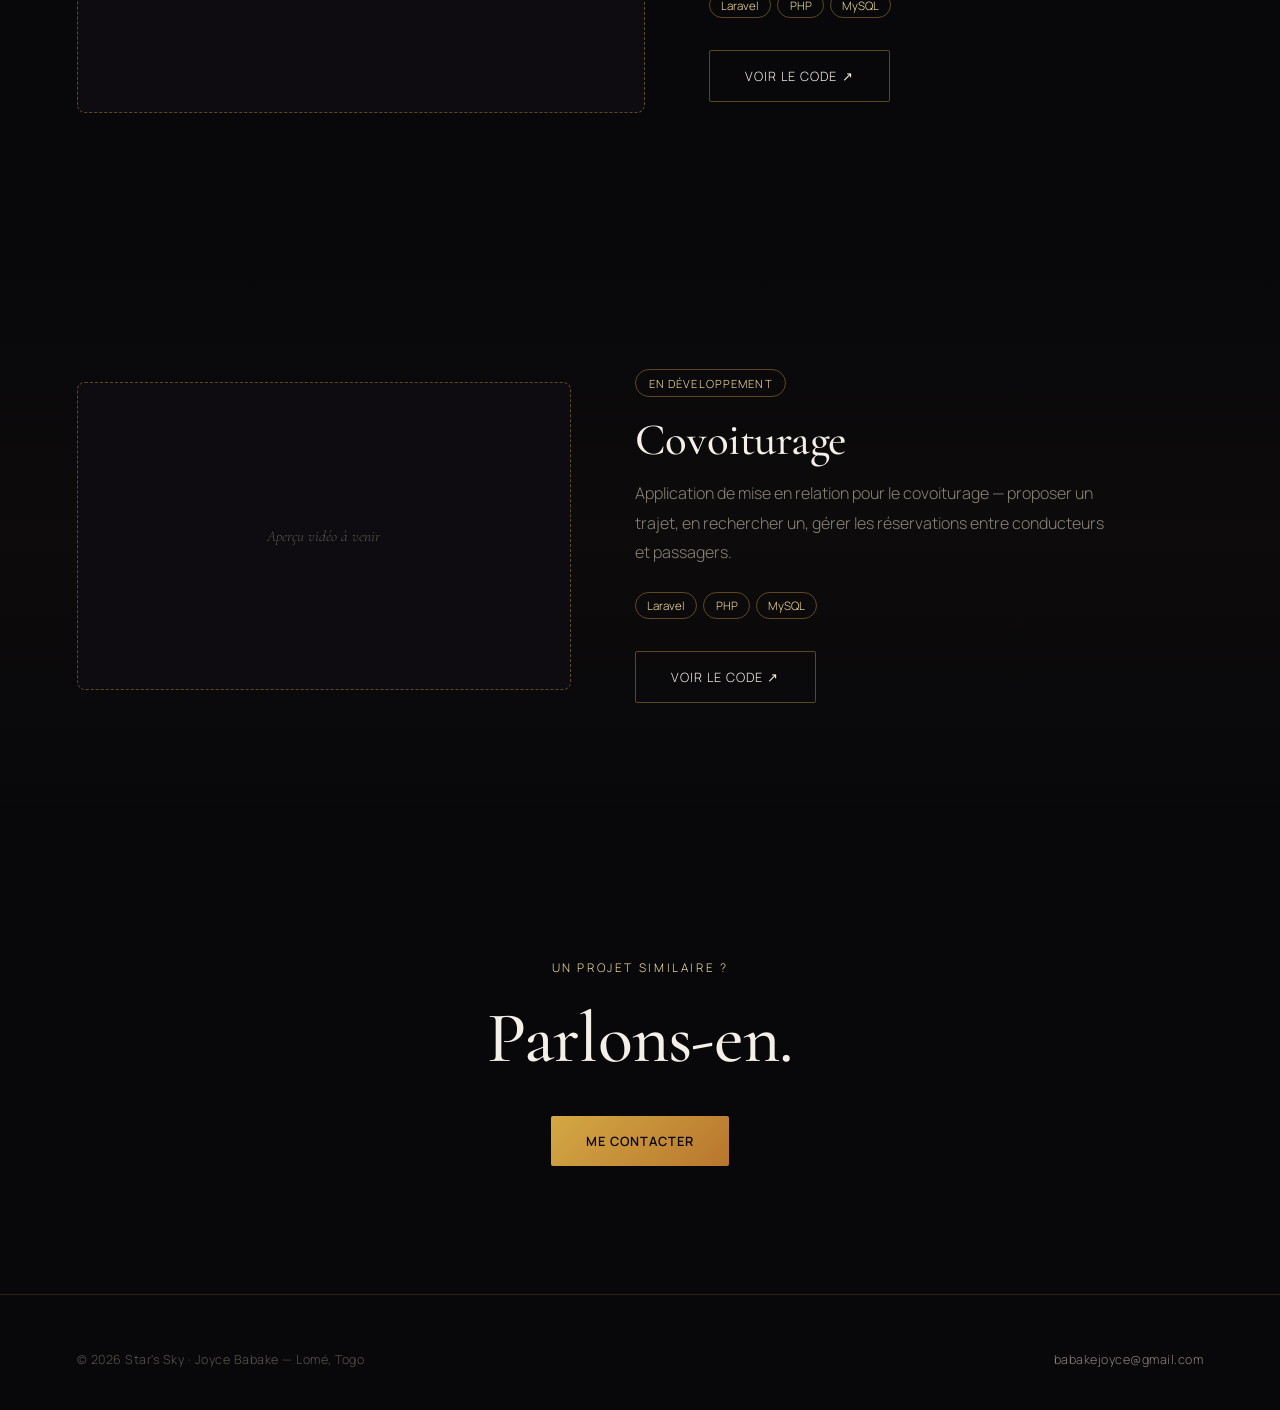
==== commit db6e7ed2: "Ajout de 3 nouveaux projets" ====
--- a/projets.html
+++ b/projets.html
@@ -46,7 +46,7 @@
     <span class="line">Ce que j'ai <em>construit.</em></span>
   </h1>
   <p class="lede page-hero-sub r" data-delay="300" style="max-width:560px; margin-top:1.2rem;">
-    Trois projets, trois étapes différentes — d'une boutique déjà en ligne à une application encore en chantier. Chacun raconte une partie de mon approche.
+    Du site déjà en ligne au prototype encore en chantier — chaque projet raconte une partie de mon approche, de l'idée jusqu'au code.
   </p>
 </header>
 
@@ -157,6 +157,94 @@
       <div class="project-links">
         <a href="https://dessin-anime-personnalis-e.vercel.app/" target="_blank" class="btn btn-fill magnetic"><span>Visiter le site ↗</span></a>
         <a href="https://github.com/babakejoyce-wq/dessin-anime_personnalis-e" target="_blank" class="btn btn-line magnetic">Voir le code ↗</a>
+      </div>
+    </div>
+  </div>
+</section>
+
+<!-- PROJET 4 — SGB -->
+<section class="section project-feature alt">
+  <div class="project-grid reverse r">
+    <div class="project-info">
+      <span class="project-status status-progress">Prototype d'application</span>
+      <h2 class="display project-title">SGB — Gestion de bibliothèque</h2>
+      <p class="lede">
+        Système de gestion de bibliothèque pensé pour l'Université Excellence — emprunts, retours, réservations, pénalités et statistiques, réunis dans un tableau de bord animé.
+      </p>
+      <div class="tag-row project-tags">
+        <span class="tag">JavaScript</span><span class="tag">HTML</span><span class="tag">CSS</span>
+      </div>
+      <div class="project-links">
+        <a href="https://sgb-pied.vercel.app/" target="_blank" class="btn btn-fill magnetic"><span>Visiter le site ↗</span></a>
+      </div>
+    </div>
+    <div class="project-visual">
+      <div class="browser-mock">
+        <div class="browser-bar">
+          <span class="browser-dot"></span><span class="browser-dot"></span><span class="browser-dot"></span>
+          <span class="browser-url">sgb-pied.vercel.app</span>
+        </div>
+        <div class="browser-body sgb-mock">
+          <div class="sgb-mock-side">
+            <span></span><span></span><span></span><span></span>
+          </div>
+          <div class="sgb-mock-main">
+            <div class="sgb-mock-stats">
+              <span></span><span></span><span></span>
+            </div>
+            <div class="sgb-mock-table">
+              <span></span><span></span><span></span>
+            </div>
+          </div>
+        </div>
+      </div>
+    </div>
+  </div>
+</section>
+
+<!-- PROJET 5 — BLOG LARAVEL -->
+<section class="section project-feature">
+  <div class="project-grid r">
+    <div class="project-visual">
+      <div class="video-frame">
+        <span class="video-frame-label">Aperçu vidéo à venir</span>
+      </div>
+    </div>
+    <div class="project-info">
+      <span class="project-status status-progress">En développement</span>
+      <h2 class="display project-title">Blog Laravel</h2>
+      <p class="lede">
+        Un site de blog construit avec Laravel — gestion d'articles, mise en page propre, pensé comme terrain d'apprentissage du framework côté backend.
+      </p>
+      <div class="tag-row project-tags">
+        <span class="tag">Laravel</span><span class="tag">PHP</span><span class="tag">MySQL</span>
+      </div>
+      <div class="project-links">
+        <a href="https://github.com/babakejoyce-wq/blog" target="_blank" class="btn btn-line magnetic">Voir le code ↗</a>
+      </div>
+    </div>
+  </div>
+</section>
+
+<!-- PROJET 6 — COVOITURAGE LARAVEL -->
+<section class="section project-feature alt">
+  <div class="project-grid reverse r">
+    <div class="project-info">
+      <span class="project-status status-progress">En développement</span>
+      <h2 class="display project-title">Covoiturage</h2>
+      <p class="lede">
+        Application de mise en relation pour le covoiturage — proposer un trajet, en rechercher un, gérer les réservations entre conducteurs et passagers.
+      </p>
+      <div class="tag-row project-tags">
+        <span class="tag">Laravel</span><span class="tag">PHP</span><span class="tag">MySQL</span>
+      </div>
+      <div class="project-links">
+        <a href="https://github.com/babakejoyce-wq/covoiturage-laravel" target="_blank" class="btn btn-line magnetic">Voir le code ↗</a>
+      </div>
+    </div>
+    <div class="project-visual">
+      <div class="video-frame">
+        <span class="video-frame-label">Aperçu vidéo à venir</span>
       </div>
     </div>
   </div>
@@ -288,6 +376,34 @@
   .cartoon-mock-grid { display: grid; grid-template-columns: 1fr 1fr; gap: 10px; }
   .cartoon-mock-grid span { height: 90px; background: var(--void-3); border-radius: 4px; border: 1px solid var(--line); }
 
+  /* SGB mock */
+  .sgb-mock { display: grid; grid-template-columns: 70px 1fr; gap: 12px; }
+  .sgb-mock-side { display: flex; flex-direction: column; gap: 8px; }
+  .sgb-mock-side span { height: 28px; background: var(--void-3); border-radius: 3px; border: 1px solid var(--line); }
+  .sgb-mock-side span:first-child { background: rgba(212,168,67,0.18); border-color: var(--line-bright); }
+  .sgb-mock-main { display: flex; flex-direction: column; gap: 12px; }
+  .sgb-mock-stats { display: grid; grid-template-columns: repeat(3, 1fr); gap: 8px; }
+  .sgb-mock-stats span { height: 44px; background: var(--void-3); border-radius: 4px; border: 1px solid var(--line); }
+  .sgb-mock-table { display: flex; flex-direction: column; gap: 6px; }
+  .sgb-mock-table span { height: 24px; background: var(--void-3); border-radius: 3px; border: 1px solid var(--line); }
+
+  /* Cadre vidéo (aperçus à venir) */
+  .video-frame {
+    aspect-ratio: 16/10;
+    border: 1px dashed var(--line-bright);
+    border-radius: 8px;
+    background: var(--void-2);
+    display: flex; align-items: center; justify-content: center;
+    text-align: center;
+    padding: 2rem;
+  }
+  .video-frame-label {
+    font-family: var(--serif);
+    font-style: italic;
+    color: var(--smoke-dim);
+    font-size: 0.95rem;
+  }
+
   .cta-final { text-align: center; }
   .cta-final-inner { max-width: 700px; margin: 0 auto; }
   .cta-final-title { font-size: clamp(2.5rem, 6vw, 4.5rem); margin: 1rem 0 2.5rem; }
--- a/css/main.css
+++ b/css/main.css
@@ -267,6 +267,16 @@
   font-weight: 300;
 }
 
+.tag-row { display: flex; flex-wrap: wrap; gap: 6px; }
+.tag {
+  display: inline-block;
+  font-size: 0.72rem;
+  padding: 0.3rem 0.7rem;
+  border-radius: 20px;
+  border: 1px solid var(--line-bright);
+  color: var(--gold-light);
+}
+
 /* ============================================
    BOUTONS
    ============================================ */
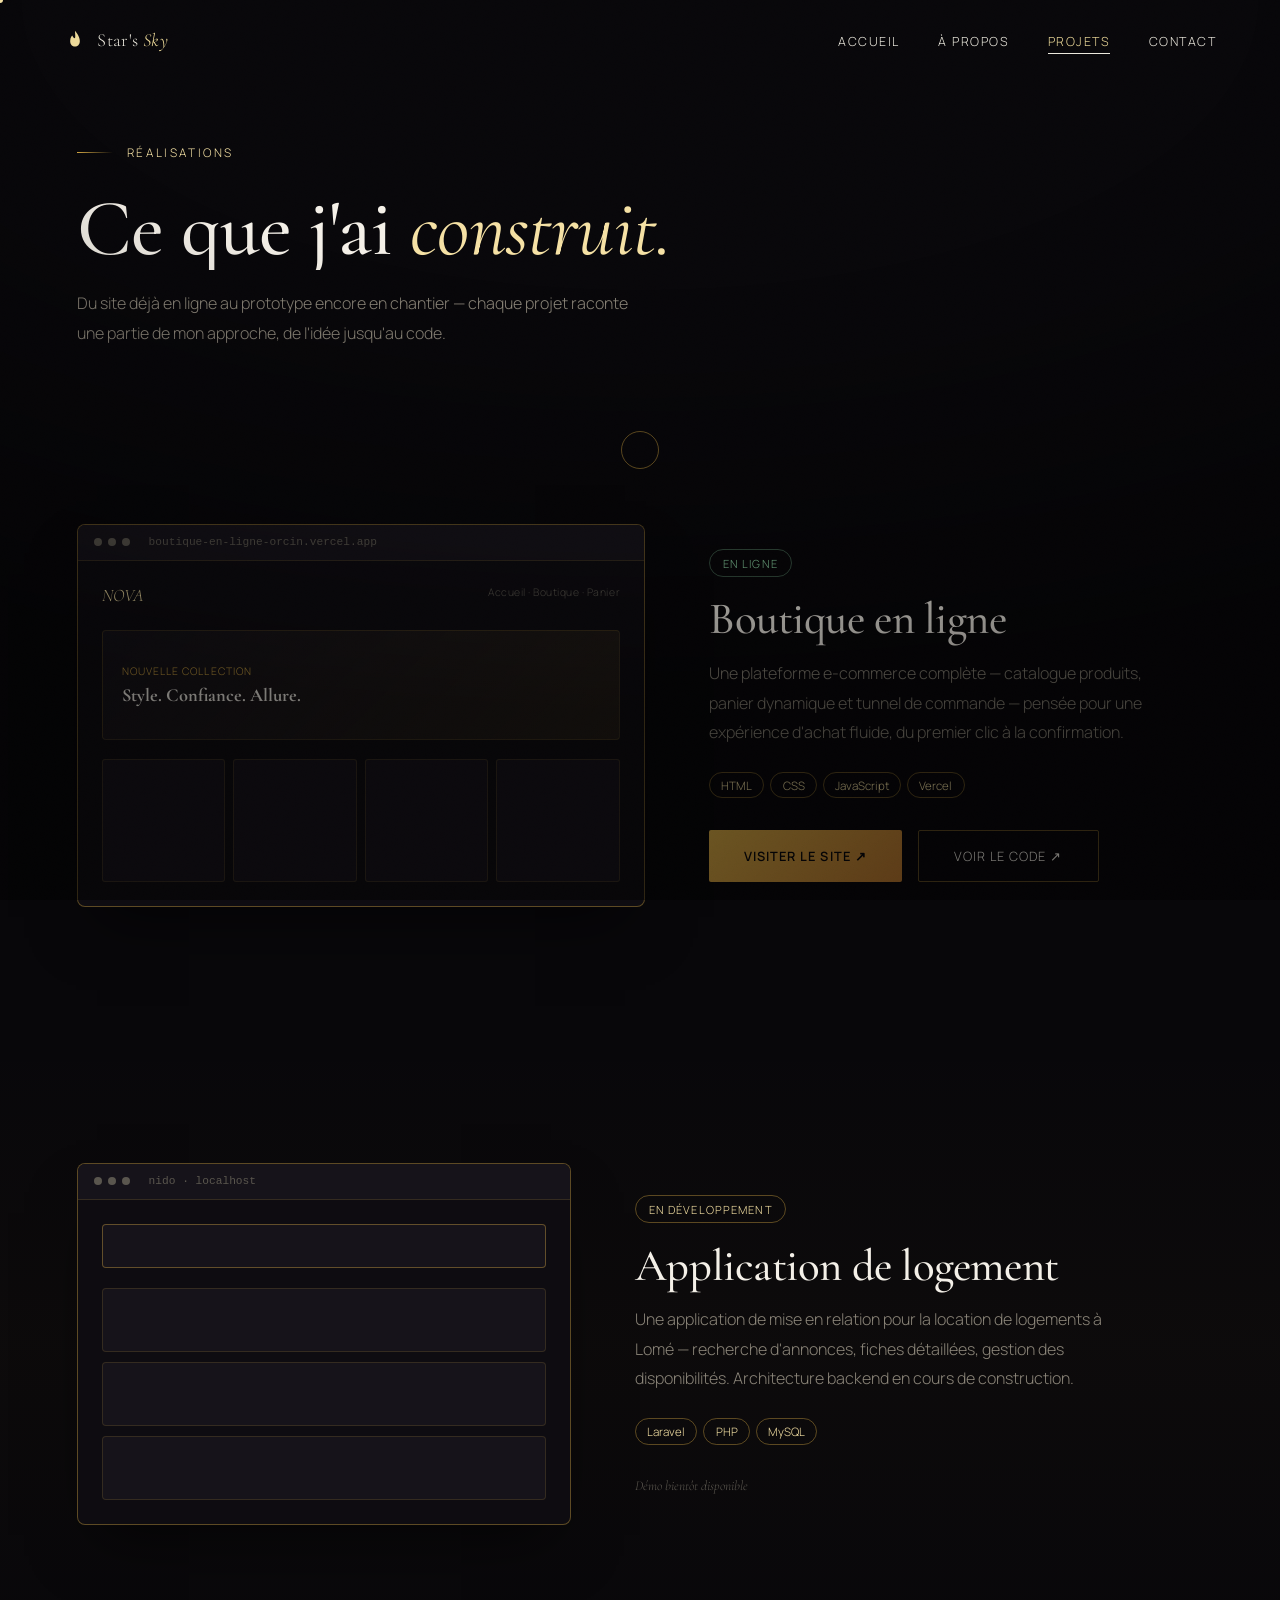
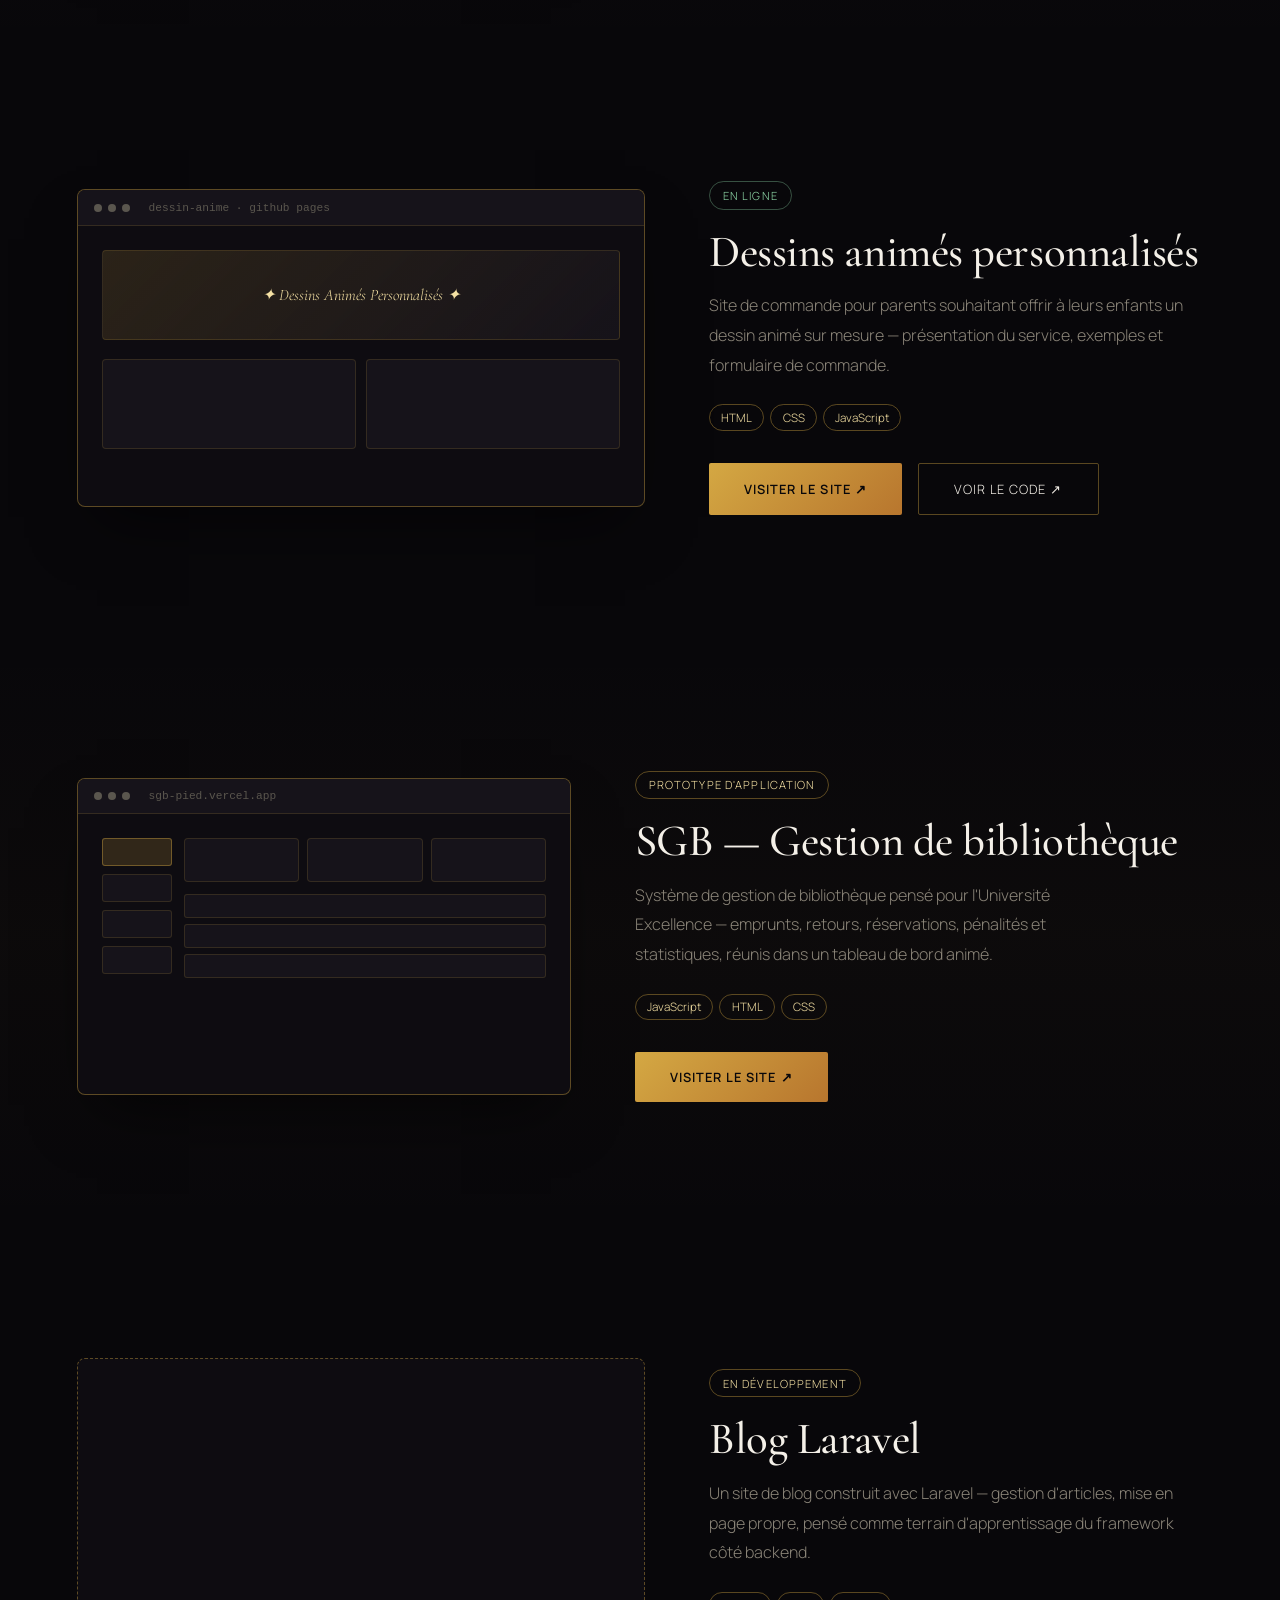
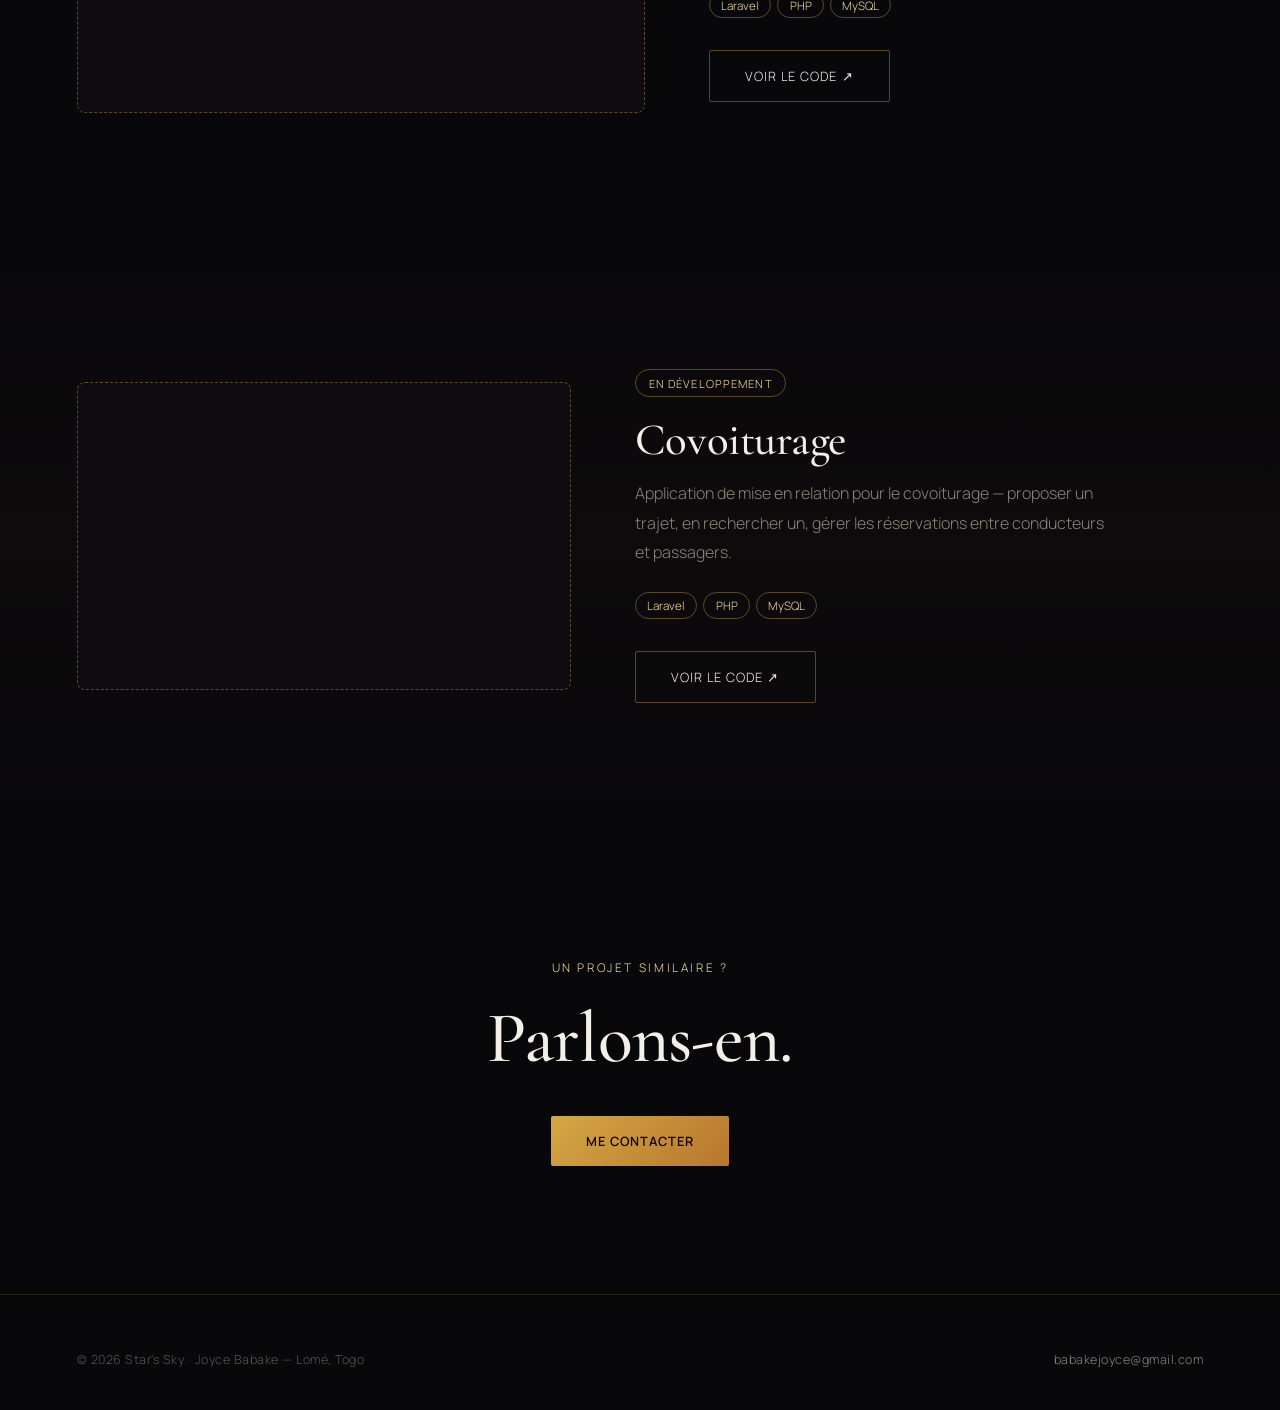
==== commit cf5aafd6: "Ajout de video apercu de deux projets" ====
--- a/projets.html
+++ b/projets.html
@@ -207,7 +207,9 @@
   <div class="project-grid r">
     <div class="project-visual">
       <div class="video-frame">
-        <span class="video-frame-label">Aperçu vidéo à venir</span>
+        <video autoplay loop muted playsinline>
+          <source src="assets/blog-apercu.mp4" type="video/mp4">
+        </video>
       </div>
     </div>
     <div class="project-info">
@@ -244,7 +246,9 @@
     </div>
     <div class="project-visual">
       <div class="video-frame">
-        <span class="video-frame-label">Aperçu vidéo à venir</span>
+        <video autoplay loop muted playsinline>
+          <source src="assets/covoiturage-apercu.mp4" type="video/mp4">
+        </video>
       </div>
     </div>
   </div>
--- a/css/main.css
+++ b/css/main.css
@@ -277,6 +277,33 @@
   color: var(--gold-light);
 }
 
+/* Cadre vidéo (aperçus projets) */
+.video-frame {
+  aspect-ratio: 16/10;
+  border: 1px solid var(--line-bright);
+  border-radius: 8px;
+  background: var(--void-2);
+  overflow: hidden;
+  position: relative;
+}
+.video-frame video {
+  width: 100%;
+  height: 100%;
+  object-fit: cover;
+  display: block;
+}
+.video-frame-label {
+  position: absolute;
+  top: 50%; left: 50%;
+  transform: translate(-50%, -50%);
+  font-family: var(--serif);
+  font-style: italic;
+  color: var(--smoke-dim);
+  font-size: 0.95rem;
+  text-align: center;
+  padding: 0 2rem;
+}
+
 /* ============================================
    BOUTONS
    ============================================ */
